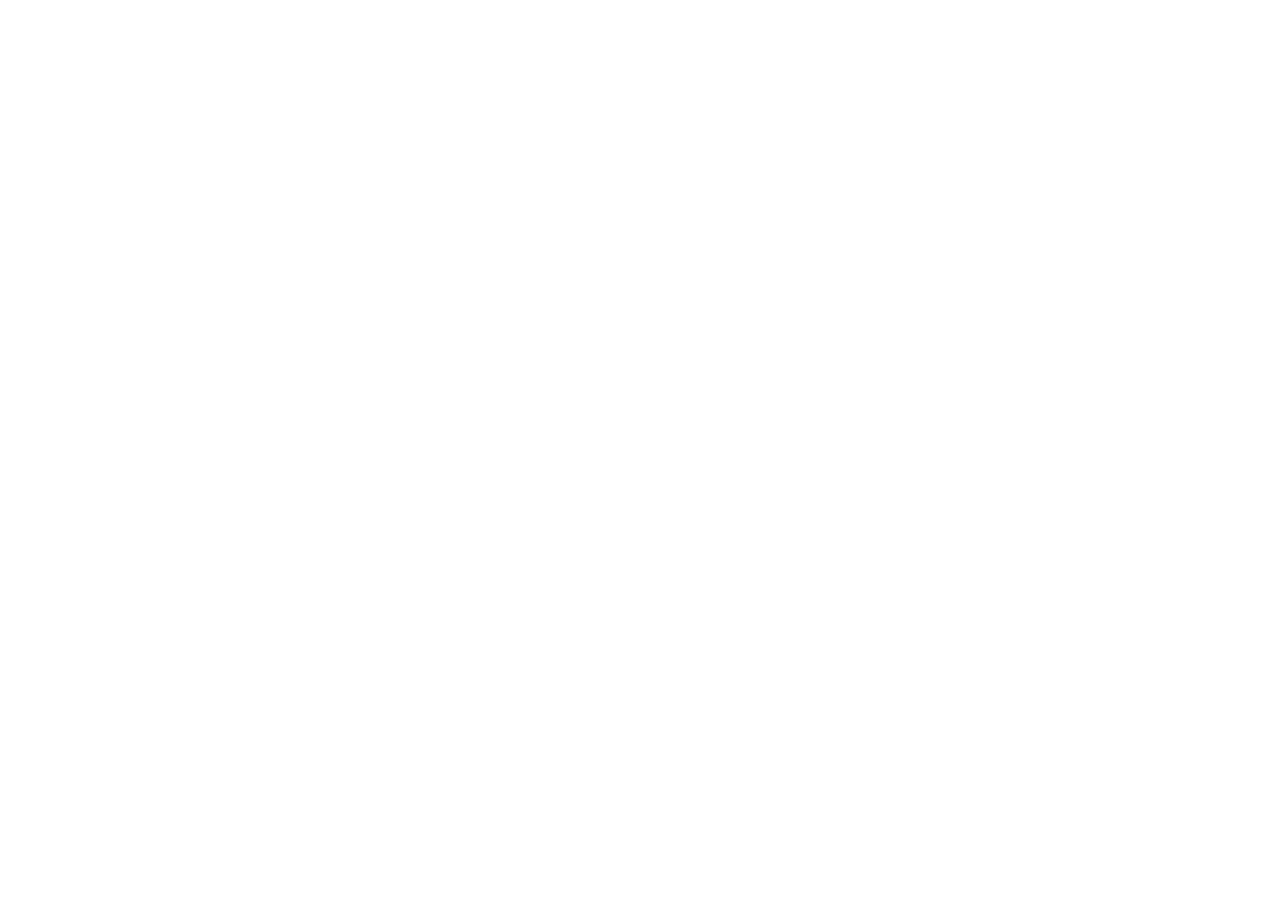
==== forgot.html @ 9d6dbe92 "facebook" ====
<!DOCTYPE html>
<html lang="en">
<head>
    <meta charset="UTF-8">
    <meta name="viewport" content="width=device-width, initial-scale=1.0">
    <title>Forgot Password</title>
</head>
<body>
    
</body>
</html>
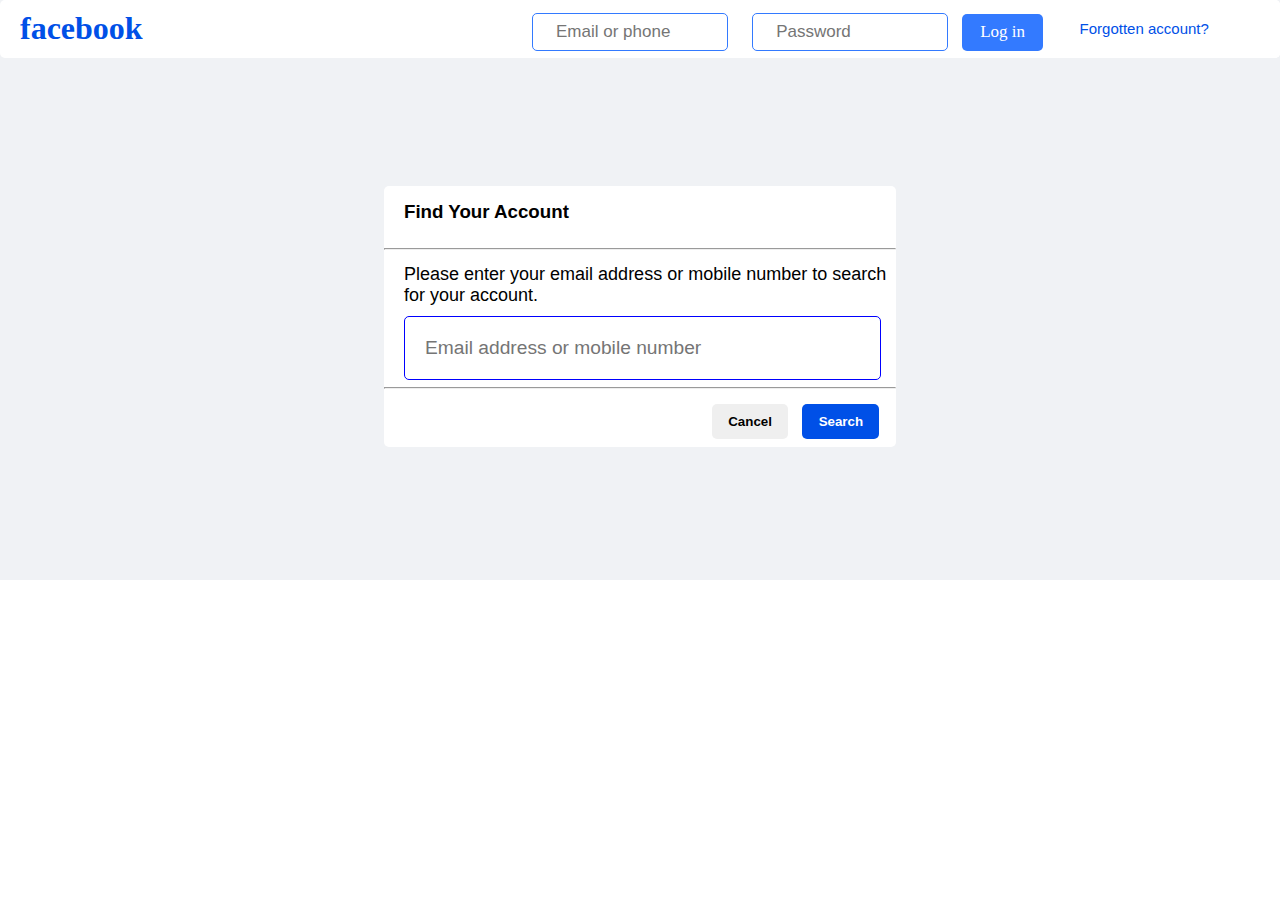
==== commit 7989b643: "update forgot page" ====
--- a/forgot.html
+++ b/forgot.html
@@ -4,8 +4,215 @@
     <meta charset="UTF-8">
     <meta name="viewport" content="width=device-width, initial-scale=1.0">
     <title>Forgot Password</title>
+    <style>
+        *{
+            margin: 0px;
+            padding: 0px;
+        }
+        .main{
+            height: 580px;
+            width: 100%;
+            float: left;
+            background-color: #f0f2f5;
+        }
+        .main1{
+            height: 10%;
+            width: 100%;
+            float: left;
+            border-radius: 5px;
+            background-color: white;
+        }
+
+        .h1{
+            height: 100%;
+            width: 40%;
+            float: left;
+            border-radius: 5px;
+            /* background-color: rgb(113, 125, 42); */
+        }
+        .h1 h1{
+            color: #0050e7;
+            font-family: Bahnschrift;
+            margin-top: 10px;
+            margin-left: 20px;
+        }
+        .form{
+            height: 100%;
+            width: 60%;
+            float: left;
+            border-radius: 5px;
+            background-color: white;
+        }
+        .h2{
+            height: 100%;
+            width: 70%;
+            float: left;
+            border-radius: 5px;
+            /* background-color: rgb(125, 42, 100); */
+        }
+            .form_input{
+            width: 35%;
+	        height: 30px;
+	        margin-top: 13px;
+            margin-left: 20px;
+            font-size: 17px;
+            border-radius: 5px;
+            text-indent: 20px;
+            font-family:sans-serif;
+            border: 0.8px solid #337AFF;
+            padding: 3px;
+        }
+
+        .btn_log{
+            width: 15%;
+	        height: 37px;
+	        margin-top: 2px;
+            margin-left: 10px;
+            background-color:#337AFF;
+            color: white;
+            cursor: pointer;
+            font-family: Bahnschrift SemiBold;
+            font-size: 17px;
+            border-radius: 5px;
+            border: none;
+            cursor: pointer;
+        }
+        .btn_log a{
+            text-decoration: none;
+            color: white;
+        }
+        
+
+        .h3{
+            height: 100%;
+            width: 30%;
+            float: left;
+            border-radius: 5px;
+            background-color:white;
+        }
+        .h3 p{
+            margin-top: 20px;
+            margin-left: 30px; 
+            font-family: sans-serif;
+            font-size: 15px; color:#0050e7; 
+            text-decoration: none;
+        }
+
+        .h3 a{
+            text-decoration: none;
+        }
+
+        .sec_div{
+            height: 45%;
+            width: 40%;
+            float: left;
+            background-color: white;
+            border-radius: 5px;
+            margin-left: 30%;
+            margin-top: 10%;
+        }
+
+        .d1{
+            height: 24%;
+            width: 100%;
+            float: left;
+            /* background-color: burlywood; */
+        }
+
+        .d1 h3{
+            margin-left: 20px;
+            margin-top: 15px;
+            font-family: sans-serif;
+
+        }
+        .d1 hr{
+            margin-top: 25px;
+        }
+
+        .d2{
+            height: 52%;
+            width: 100%;
+            float: left;
+            /* background-color: rgb(107, 43, 176); */
+        }
+
+        .d2 p{
+            font-size: 20px;
+            margin-left: 20px;
+            margin-top: 15px;
+            font-family: sans-serif;
+            font-size: 18px;
+        }
+
+        .d2 input{
+            font-family: sans-serif;
+            height: 10%;
+            width: 85%;
+            padding: 20px;
+            margin:10px 0px 0px 20px;
+            border-radius: 5px;
+            border: 0.5px solid blue;
+            font-size: larger;
+        }
+
+        .d2 hr{
+            margin-top: 7px;
+        }
+        .d3{
+            height: 24%;
+            width: 100%;
+            float: left;
+            /* background-color: rgb(43, 176, 45); */
+        }
+
+        .d3 button{
+            height: 20%;
+            width: 15%;
+            padding: 10px;
+            border-radius: 5px;
+            border: none;
+            margin-top: 20px;
+            font-family: sans-serif;
+            font-weight: bold;
+            cursor: pointer;
+        }
+
+    </style>
 </head>
 <body>
-    
+    <div class="main">
+        <div class="main1">
+            <div class="h1"><h1>facebook</h1></div>
+            <div class="form">
+            <div class="h2">
+                <form action="">
+                <input class="form_input" type="text" placeholder="Email or phone">
+                
+                <input class="form_input" type="text" placeholder="Password">
+
+                <button class="btn_log"><a href="login.html">Log in</a></button>
+            </form>
+            </div>
+            <div class="h3"><a href="forgot.html"><p>Forgotten account?</p></a></div>
+        </div>
+        </div>
+        <div class="sec_div">
+            <div class="d1"><h3>Find Your Account</h3><hr></div>
+            <div class="d2">
+                <p>Please enter your email address or mobile number to search <br>for your account.</p>
+
+                <form action="">
+                    <input type="text" placeholder="Email address or mobile number">
+                </form><hr>
+            </div>
+            <div class="d3">
+                <form action="">
+                    <button style="margin-left: 64%;">Cancel</button>
+                    <button style="margin-left: 10px; background-color: #0050e7; color: white;">Search</button>
+                </form>
+            </div>
+
+        </div>
+    </div>
 </body>
 </html>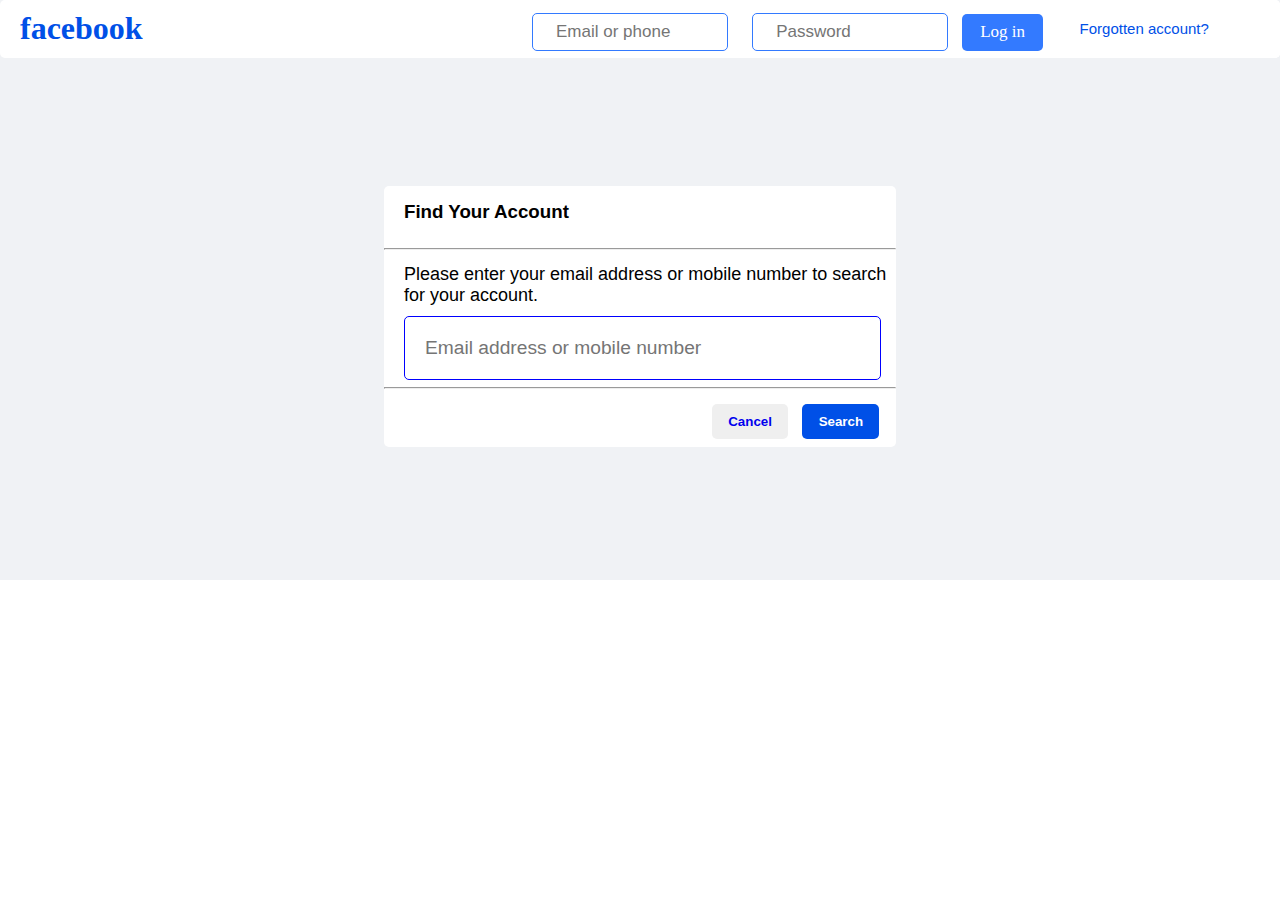
==== commit 10c27c76: "all update" ====
--- a/forgot.html
+++ b/forgot.html
@@ -175,6 +175,11 @@
             font-family: sans-serif;
             font-weight: bold;
             cursor: pointer;
+        }
+
+        .Cancel a{
+            text-decoration : none;
+            
         }
 
     </style>
@@ -207,7 +212,7 @@
             </div>
             <div class="d3">
                 <form action="">
-                    <button style="margin-left: 64%;">Cancel</button>
+                    <button class="Cancel" style="margin-left: 64%;"><a href="login.html">Cancel</a></button>
                     <button style="margin-left: 10px; background-color: #0050e7; color: white;">Search</button>
                 </form>
             </div>
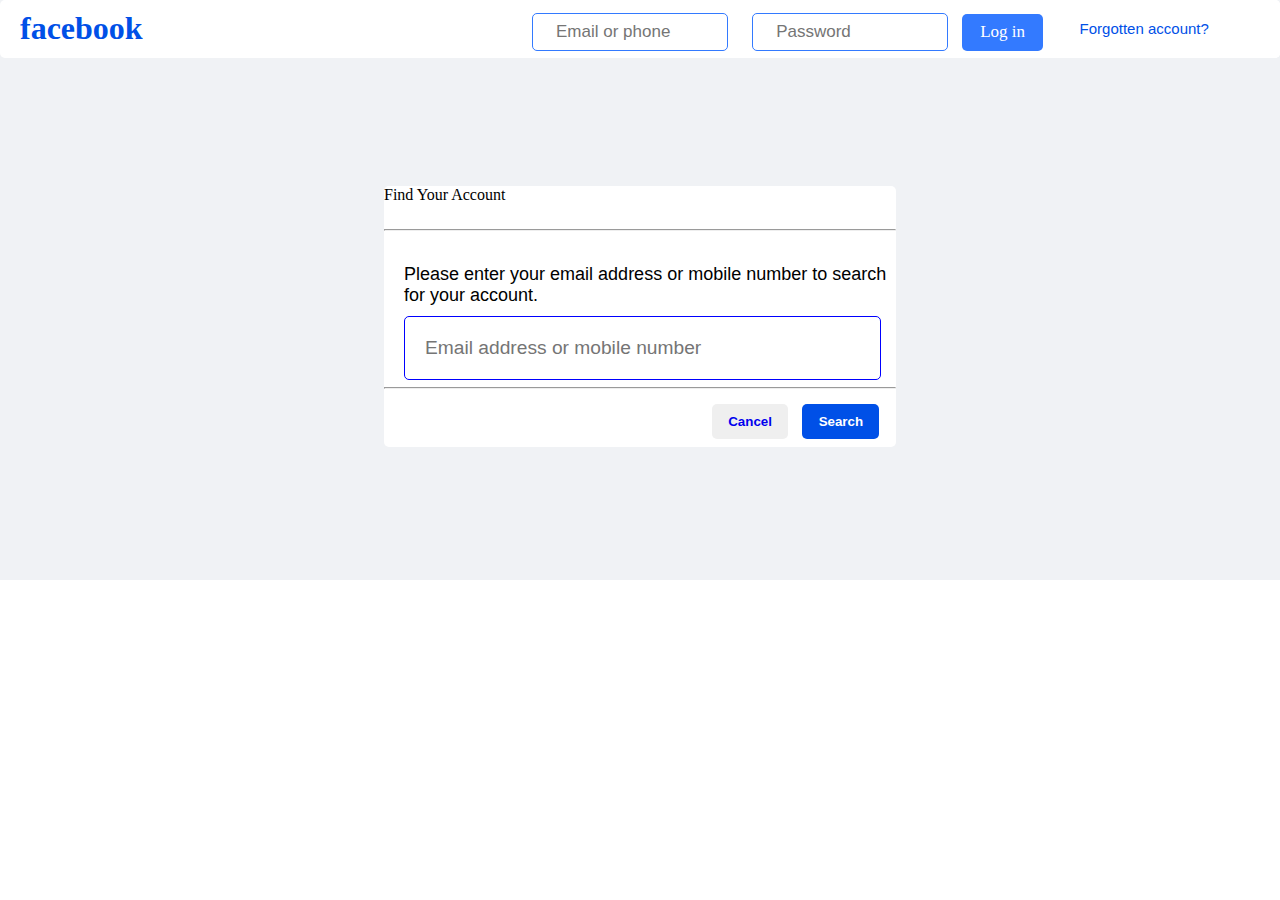
==== commit 916df65a: "update" ====
--- a/forgot.html
+++ b/forgot.html
@@ -4,215 +4,47 @@
     <meta charset="UTF-8">
     <meta name="viewport" content="width=device-width, initial-scale=1.0">
     <title>Forgot Password</title>
+    <link rel="stylesheet" href="fb.css">
+    <script src="validate.js" defer></script>
     <style>
         *{
             margin: 0px;
             padding: 0px;
         }
-        .main{
-            height: 580px;
-            width: 100%;
-            float: left;
-            background-color: #f0f2f5;
-        }
-        .main1{
-            height: 10%;
-            width: 100%;
-            float: left;
-            border-radius: 5px;
-            background-color: white;
-        }
-
-        .h1{
-            height: 100%;
-            width: 40%;
-            float: left;
-            border-radius: 5px;
-            /* background-color: rgb(113, 125, 42); */
-        }
-        .h1 h1{
-            color: #0050e7;
-            font-family: Bahnschrift;
-            margin-top: 10px;
-            margin-left: 20px;
-        }
-        .form{
-            height: 100%;
-            width: 60%;
-            float: left;
-            border-radius: 5px;
-            background-color: white;
-        }
-        .h2{
-            height: 100%;
-            width: 70%;
-            float: left;
-            border-radius: 5px;
-            /* background-color: rgb(125, 42, 100); */
-        }
-            .form_input{
-            width: 35%;
-	        height: 30px;
-	        margin-top: 13px;
-            margin-left: 20px;
-            font-size: 17px;
-            border-radius: 5px;
-            text-indent: 20px;
-            font-family:sans-serif;
-            border: 0.8px solid #337AFF;
-            padding: 3px;
-        }
-
-        .btn_log{
-            width: 15%;
-	        height: 37px;
-	        margin-top: 2px;
-            margin-left: 10px;
-            background-color:#337AFF;
-            color: white;
-            cursor: pointer;
-            font-family: Bahnschrift SemiBold;
-            font-size: 17px;
-            border-radius: 5px;
-            border: none;
-            cursor: pointer;
-        }
-        .btn_log a{
-            text-decoration: none;
-            color: white;
-        }
         
-
-        .h3{
-            height: 100%;
-            width: 30%;
-            float: left;
-            border-radius: 5px;
-            background-color:white;
-        }
-        .h3 p{
-            margin-top: 20px;
-            margin-left: 30px; 
-            font-family: sans-serif;
-            font-size: 15px; color:#0050e7; 
-            text-decoration: none;
-        }
-
-        .h3 a{
-            text-decoration: none;
-        }
-
-        .sec_div{
-            height: 45%;
-            width: 40%;
-            float: left;
-            background-color: white;
-            border-radius: 5px;
-            margin-left: 30%;
-            margin-top: 10%;
-        }
-
-        .d1{
-            height: 24%;
-            width: 100%;
-            float: left;
-            /* background-color: burlywood; */
-        }
-
-        .d1 h3{
-            margin-left: 20px;
-            margin-top: 15px;
-            font-family: sans-serif;
-
-        }
-        .d1 hr{
-            margin-top: 25px;
-        }
-
-        .d2{
-            height: 52%;
-            width: 100%;
-            float: left;
-            /* background-color: rgb(107, 43, 176); */
-        }
-
-        .d2 p{
-            font-size: 20px;
-            margin-left: 20px;
-            margin-top: 15px;
-            font-family: sans-serif;
-            font-size: 18px;
-        }
-
-        .d2 input{
-            font-family: sans-serif;
-            height: 10%;
-            width: 85%;
-            padding: 20px;
-            margin:10px 0px 0px 20px;
-            border-radius: 5px;
-            border: 0.5px solid blue;
-            font-size: larger;
-        }
-
-        .d2 hr{
-            margin-top: 7px;
-        }
-        .d3{
-            height: 24%;
-            width: 100%;
-            float: left;
-            /* background-color: rgb(43, 176, 45); */
-        }
-
-        .d3 button{
-            height: 20%;
-            width: 15%;
-            padding: 10px;
-            border-radius: 5px;
-            border: none;
-            margin-top: 20px;
-            font-family: sans-serif;
-            font-weight: bold;
-            cursor: pointer;
-        }
-
-        .Cancel a{
-            text-decoration : none;
-            
-        }
 
     </style>
 </head>
 <body>
-    <div class="main">
-        <div class="main1">
-            <div class="h1"><h1>facebook</h1></div>
-            <div class="form">
-            <div class="h2">
-                <form action="">
-                <input class="form_input" type="text" placeholder="Email or phone">
+    <div class="forgot_main">
+        <div class="forgot_main1">
+            <div class="forgot_h1"><h1>facebook</h1></div>
+            <div class="forgot_form">
+            <div class="forgot_h2">
+                <form action=" " id="loginForm" >
+                <input class="forgot_form_input" id="username" type="text" placeholder="Email or phone">
                 
-                <input class="form_input" type="text" placeholder="Password">
+                <input class="forgot_form_input" id="password" type="password" placeholder="Password">
 
-                <button class="btn_log"><a href="login.html">Log in</a></button>
+                <button class="forgot_btn_log" type="submit">Log in</button>
+                <!-- <a href="index.html">Log in</a> -->
             </form>
             </div>
-            <div class="h3"><a href="forgot.html"><p>Forgotten account?</p></a></div>
+            <div class="forgot_h3"><a href="forgot.html"><p>Forgotten account?</p></a></div>
         </div>
         </div>
-        <div class="sec_div">
-            <div class="d1"><h3>Find Your Account</h3><hr></div>
-            <div class="d2">
+        <div class="forgot_sec_div">
+            <div class="forgot_d1"><h3">Find Your Account</h3><hr></div>
+            <div class="forgot_d2">
                 <p>Please enter your email address or mobile number to search <br>for your account.</p>
 
-                <form action="">
-                    <input type="text" placeholder="Email address or mobile number">
+                <form action="" id="searchForm" onsubmit="return validateForm()">
+                    <input type="text" id="searchInput" placeholder="Email address or mobile number">
                 </form><hr>
             </div>
-            <div class="d3">
+            <div class="forgot_d3">
                 <form action="">
-                    <button class="Cancel" style="margin-left: 64%;"><a href="login.html">Cancel</a></button>
+                    <button class="forgot_Cancel" style="margin-left: 64%;"><a href="index.html">Cancel</a></button>
                     <button style="margin-left: 10px; background-color: #0050e7; color: white;">Search</button>
                 </form>
             </div>
--- a/fb.css
+++ b/fb.css
@@ -0,0 +1,855 @@
+/* index.html */
+
+.index_form_input {
+    width: 90%;
+    height: 40px;
+    margin-top: 13px;
+    margin-left: 20px;
+    font-family: inherit;
+    font-size: 20px;
+    border-radius: 5px;
+    text-indent: 20px;
+    font-family: sans-serif;
+    border: 0.8px solid #337AFF;
+    padding: 3px;
+}
+.index_form_input1 {
+    width: 92%;
+    height: 50px;
+    margin-top: 20px;
+    margin-left: 20px;
+    font-family: inherit;
+    background-color:#337AFF;
+    color: white;
+    cursor: pointer;
+    font-family: Bahnschrift SemiBold;
+    font-size: 20px;
+    border: none;
+    border-radius: 5px;
+}
+.index_hr {
+    background-color: silver;
+    margin-left: 20px;
+    margin-right: 20px;
+    margin-top: 20px;
+}
+.index_btn_create {
+    width: 48%;
+    height: 50px;
+    margin-top: 30px;
+    margin-left: 110px;
+    background-color: #02a400;
+    color: white;
+    cursor: pointer;
+    font-family: Bahnschrift SemiBold;
+    font-size: 17px;
+    border-radius: 5px;
+    border: none;
+}
+.index_link {
+    color: white;
+    text-decoration: none;
+}
+
+/* create.html */
+
+.create_div_main{
+    background-color:white;
+    float: left; margin-top:70px;
+    height: 85%; width: 35%;
+    margin-left: 32%;
+    border-radius:5px;
+}
+.create_div1{
+ float: left;
+    width: 100%; height: 14%;
+}
+.create_div1 hr{
+    margin-top: 10px;
+}
+
+
+.create_div2{
+    float: left;
+    width: 100%; height: 20%;
+}
+
+.create_form_input{
+    width: 90%;
+    height: 30px;
+    margin-top: 13px;
+    margin-left: 20px;
+    font-family: inherit;
+    font-size: 17px;
+    border-radius: 5px;
+    text-indent: 20px;
+    font-family:sans-serif;
+    border: 0.8px solid #337AFF;
+    padding: 3px;
+}
+
+.create_div3{
+    float: left;
+    width: 100%; height: 14%;
+}
+
+.create_div3 label{
+    margin-left: 20px;
+
+}
+.create_div3 select{
+    width: 26%;
+    height: 40px;
+    margin-top: 13px;
+    margin-left: 20px;
+    font-size: 17px;
+    border-radius: 5px;
+    font-family:sans-serif;;
+    border: 0.8px solid #337AFF;
+    padding: 3px;
+}
+
+.create_div4{
+
+    float: left;
+    width: 100%; height: 12%;
+}
+
+.create_div4 input{
+    width: 40%;
+    height: 30px;
+    margin-top: 13px;
+    margin-left: 19px;
+    font-family: inherit;
+    font-size: 17px;
+    border-radius: 5px;
+    text-indent: 20px;
+    font-family:sans-serif;;
+    border: 0.8px solid #337AFF;
+    padding: 3px;
+
+}
+
+.create_div5{
+    float: left;
+    width: 100%; height: 14%;
+}
+.create_div5 label{
+    margin-left: 10px;
+}
+.create_Gender{
+    border: 0.5px solid #337AFF; 
+    border-radius: 5px; margin-top: 
+    10px;margin-left: 19px;padding:2px;  
+    height: 50%; width: 25%; 
+    float: left;background-color: white
+}
+
+.create_div6{
+    float: left;
+    width: 90%; height: 24%;
+    margin-left: 20px;
+}
+.create_div6 p{
+    font-size: small;
+    margin-top: 5px;
+}
+.create_div6 p a{
+    color: #0f3987;
+    text-decoration: none;
+}
+
+
+.create_btn_create{
+width: 48%;
+height: 35px;
+margin-top: 10px;
+margin-left: 110px;
+background-color: #02a400;
+
+font-size: 17px;
+border-radius: 5px;
+border: none;
+}
+.create_btn_create a{
+text-decoration: none;
+cursor: pointer;
+font-family: Bahnschrift SemiBold;
+font-size: 17px;
+text-decoration: none;
+cursor: pointer;
+font-family: Bahnschrift SemiBold;
+color: white;
+font-weight: bold;
+}
+
+/* forgot.html */
+
+.forgot_main{
+    height: 580px;
+    width: 100%;
+    float: left;
+    background-color: #f0f2f5;
+}
+.forgot_main1{
+    height: 10%;
+    width: 100%;
+    float: left;
+    border-radius: 5px;
+    background-color: white;
+}
+
+.forgot_h1{
+    height: 100%;
+    width: 40%;
+    float: left;
+    border-radius: 5px;
+    /* background-color: rgb(113, 125, 42); */
+}
+.forgot_h1 h1{
+    color: #0050e7;
+    font-family: Bahnschrift;
+    margin-top: 10px;
+    margin-left: 20px;
+}
+.forgot_form{
+    height: 100%;
+    width: 60%;
+    float: left;
+    border-radius: 5px;
+    background-color: white;
+}
+.forgot_h2{
+    height: 100%;
+    width: 70%;
+    float: left;
+    border-radius: 5px;
+    /* background-color: rgb(125, 42, 100); */
+}
+    .forgot_form_input{
+    width: 35%;
+    height: 30px;
+    margin-top: 13px;
+    margin-left: 20px;
+    font-size: 17px;
+    border-radius: 5px;
+    text-indent: 20px;
+    font-family:sans-serif;
+    border: 0.8px solid #337AFF;
+    padding: 3px;
+}
+
+.forgot_btn_log{
+    width: 15%;
+    height: 37px;
+    margin-top: 2px;
+    margin-left: 10px;
+    background-color:#337AFF;
+    color: white;
+    cursor: pointer;
+    font-family: Bahnschrift SemiBold;
+    font-size: 17px;
+    border-radius: 5px;
+    border: none;
+    cursor: pointer;
+}
+.forgot_btn_log a{
+    text-decoration: none;
+    color: white;
+}
+
+
+.forgot_h3{
+    height: 100%;
+    width: 30%;
+    float: left;
+    border-radius: 5px;
+    background-color:white;
+}
+.forgot_h3 p{
+    margin-top: 20px;
+    margin-left: 30px; 
+    font-family: sans-serif;
+    font-size: 15px; color:#0050e7; 
+    text-decoration: none;
+}
+
+.forgot_h3 a{
+    text-decoration: none;
+}
+
+.forgot_sec_div{
+    height: 45%;
+    width: 40%;
+    float: left;
+    background-color: white;
+    border-radius: 5px;
+    margin-left: 30%;
+    margin-top: 10%;
+}
+
+.forgot_d1{
+    height: 24%;
+    width: 100%;
+    float: left;
+    /* background-color: burlywood; */
+}
+
+.forgot_d1 h3{
+    margin-left: 20px;
+    margin-top: 15px;
+    font-family: sans-serif;
+
+}
+.forgot_d1 hr{
+    margin-top: 25px;
+}
+
+.forgot_d2{
+    height: 52%;
+    width: 100%;
+    float: left;
+    /* background-color: rgb(107, 43, 176); */
+}
+
+.forgot_d2 p{
+    font-size: 20px;
+    margin-left: 20px;
+    margin-top: 15px;
+    font-family: sans-serif;
+    font-size: 18px;
+}
+
+.forgot_d2 input{
+    font-family: sans-serif;
+    height: 10%;
+    width: 85%;
+    padding: 20px;
+    margin:10px 0px 0px 20px;
+    border-radius: 5px;
+    border: 0.5px solid blue;
+    font-size: larger;
+}
+
+.forgot_d2 hr{
+    margin-top: 7px;
+}
+.forgot_d3{
+    height: 24%;
+    width: 100%;
+    float: left;
+    /* background-color: rgb(43, 176, 45); */
+}
+
+.forgot_d3 button{
+    height: 20%;
+    width: 15%;
+    padding: 10px;
+    border-radius: 5px;
+    border: none;
+    margin-top: 20px;
+    font-family: sans-serif;
+    font-weight: bold;
+    cursor: pointer;
+}
+
+.forgot_Cancel a{
+    text-decoration : none;
+    
+}
+
+/* main.html */
+
+.main{
+    height:60px;
+    width: 100%;
+    float: left;
+    /* background-color:orange; */
+    position: sticky;
+    /* position: fixed; */
+
+}
+
+
+.head1{
+    height: 100%;
+    width: 25%;
+    float: left;
+    /* background-color: antiquewhite; */
+}
+.f-icon{
+    height: 100%;
+    width: 25%;
+    float: left;
+    background-color:white;
+}
+.f-icon i{
+    font-size: 40px;
+    margin: 10px 0px 0px 20px;
+    color: #0050e7;
+}
+
+.search{
+    height: 100%;
+    width: 75%;
+    float: left;
+    background-color:white;
+}
+
+.search input{
+    padding: 10px;
+    border-radius: 25px;
+    height: 70%;
+    width: 95%;
+    background-color: #f0f2f5;
+    border: none;
+    margin-top: 9px;
+    margin-left: 10px;
+    font-family: sans-serif;
+    text-align: center;
+}
+
+.search i{
+    position: absolute;
+    margin-left: 25px;
+    margin-top: 22px;
+}
+
+.head2{
+    height: 100%;
+    width: 55%;
+    float: left;
+    /* background-color: rgb(29, 175, 53); */
+}
+.head2 li{
+    /* color: white; */
+    display: inline-block;
+    margin-left: 70px;
+    margin-top: 18px;
+    font-size: 25px;
+    background-color: transparent;
+    height: 40px;
+    width: 40px;
+    border-radius: 50%;
+    cursor: pointer;
+/* border: 2px solid orange; */
+}
+
+.head3{
+    height: 100%;
+    width: 20%;
+    float: left;
+    /* background-color: rgb(199, 124, 27); */
+}
+.h3d{
+    height: 100%;
+    width: 75%;
+    /* background-color: aqua; */
+    float: left;
+}
+
+.h3d li{
+    display: inline-block;
+    margin-left: 20px;
+    margin-top: 18px;
+    font-size: 25px;
+    background-color: transparent;
+    height: 40px;
+    width: 40px;
+    border-radius: 50%;
+    cursor: pointer;
+    /* color: #0050e7; */
+}
+
+.h3p{
+    height: 100%;
+    width: 25%;
+    /* background-color: rgb(74, 9, 158); */
+    float: left;
+}
+.pimage{
+    height: 50px;
+    width: 50px;
+    float: left;
+    border-radius: 50px;
+    /* background-color:pink; */
+    background-image: url(v.jfif);
+    background-size: 100% 100%;
+    margin: 5px 0px 0px 9px;
+
+}
+
+.container{
+    height: 560px;
+    float: left;
+    width: 100%;
+    background-color:pink;
+    display: flex;
+}
+
+
+.d1{
+    height: 100%;
+    width: 25%;
+    float: left;
+    background-color:#14bda4;
+    overflow-y:scroll;
+    display: block;
+}
+.d1-h1{
+    height: 10%;
+    width: 100%;
+    float: left;
+    background-color:#f0f2f5;
+    margin: 0px 0px 0px 0px;
+}
+ 
+.d1-pimg{
+    height: 60%;
+    width: 10%;
+    float: left;
+    background-color:#f0f2f5;
+    margin: 15px 0px 0px 20px;
+    border-radius: 50%;
+    background-image: url(v.jfif);
+    background-size: 100% 100%;
+}
+.d1-pimg h1{
+    font-size: medium;
+}
+
+.d1-pname{
+    height: 100%;
+    width: 74%;
+    float: left;
+    background-color: #f0f2f5;
+    margin: 0px 0px 0px 0px;
+}
+
+.d1-pname h4{
+    font-family: sans-serif;
+    margin: 25px 0px 0px 20px;
+}
+
+.d1-li{
+    height:100%;
+    width: 100%;
+    float: left;
+    background-color: #f0f2f5;
+}
+
+.sign-out{
+    height: 8%;
+    width: 100%;
+    background-color: #f0f2f5; ;
+    float: left;
+    text-decoration: none;
+}
+
+.d2{
+    height: 100%;
+    width: 50%;
+    float: left;
+    /* margin-top: 60px; */
+    /* border-radius: 5px; */
+    background-color:#f0f2f5 ;
+    overflow-y: scroll;
+}
+
+.d2-top{
+    height: 25%;
+    width: 75%;
+    float: left;
+    margin: 20px 0px 0px 80px;
+    border-radius: 10px;
+    background-color: white;
+}
+
+.d2-p{
+    height: 40%;
+    width: 100%;
+    float: left;
+    margin-top: 10px;
+    background-color:white;
+}
+
+.d2-p1{
+    height: 80%;
+    width: 8%;
+    float: left;
+    margin: 6px 0px 0px 15px;
+    /* background-color: beige; */
+    background-image: url(v.jfif);
+    background-size: 100% 100%;
+    border-radius: 50px;
+}
+
+.d2-p2{
+    height: 100%;
+    width: 84%;
+    float: left;
+    margin-left: 9px;
+    background-color:white;
+
+}
+
+.d2-p2 input{
+    height: 60%;
+    width: 95%;
+    font-family:sans-serif;
+    font-size: 18px;
+    border-radius: 40px;
+    background-color: #f0f2f5;
+    border: none;
+    margin: 13px 0px 0px 3px;
+    padding-left: 15px;
+}
+/* .d2-p2 input ::placeholder{
+    margin-left: 20px;
+} */
+
+.hr1{
+    height: 1px;
+    width: 95%;
+    float: left;
+    background-color:gray ;
+    margin: 10px 0px 0px 10px;
+}
+
+.lpf{
+    height: 35%;
+    width: 100%;
+    float: left;
+    margin-top: 10px;
+    /* background-color: rgb(62, 113, 172); */
+}
+
+.lpf1{
+    height: 70%;
+    width: 26%;
+    cursor: pointer;
+    float: left;
+    margin:  10px 0px 0px 40px;
+    border-radius: 5px;
+    background-image: url(live\ video.png);
+    background-color: bisque;
+    background-size: 100% 100%;
+}
+
+.lpf2{
+    height: 70%;
+    width: 26%;
+    cursor: pointer;
+    float: left;
+    margin: 10px 0px 0px 20px;
+    border-radius: 5px;
+    background-image: url(photo\ video.png);
+    background-color: bisque;
+    background-size: 100% 100%;
+}
+
+.lpf3{
+    height: 70%;
+    width: 26%;
+    cursor: pointer;
+    float: left;
+    margin: 10px 0px 0px 20px;
+    border-radius: 5px;
+    background-image: url(feeling.png);
+    background-color: bisque;
+    background-size: 100% 100%;
+}
+
+
+
+
+.lpf1:hover,
+.lpf2:hover,
+.lpf3:hover {
+background-color: gray; /* Example effect */
+}
+
+.lpf1:hover,
+.lpf2:hover,
+.lpf3:hover {
+opacity: 0.2; /* Example effect */
+}
+
+
+
+
+.li-image{
+    height: 8%;
+    cursor: pointer;
+    width: 100%;
+    float: left;
+
+    /* background-color:#f0f2f5; */
+}
+
+.li-image1{
+    height: 8%;
+    cursor: pointer;
+    width: 100%;
+    float: left;
+    /* background-color: #f0f2f5; */
+}
+
+.d2-post{
+    height: 900px;
+    width: 75%;
+    float: left;
+    margin: 20px 0px 0px 80px;
+    border-radius: 10px;
+    background-color: white;
+}
+
+.post-head{
+    height: 6%;
+    width: 100%;
+    float: left;
+    /* background-color: #14bda4; */
+    margin-top: 10px;
+}
+
+.post-pro{
+    height: 80%;
+    width: 8%;
+    float: left;
+    margin: 6px 0px 0px 15px;
+    /* background-color: beige; */
+    /* background-size: 100% 100%; */
+    border-radius: 50px;
+    overflow: hidden; /* Hide any overflow */
+    position: relative;
+}
+
+.post-pro img {
+    width: 100%;
+    height: 100%;
+    object-fit: cover; /* Ensure the image covers the div without distortion */
+}
+
+.pro-name{
+    width: 80%;
+    height: 100%;
+    float: left;
+    /* background-color:yellow; */
+    margin-left: 5px;
+}
+
+.pro-name h4{
+    font-family:sans-serif;
+    margin-top: 10px;
+}
+
+.post-image1{
+    height: 80%;
+    width: 100%;
+    float: left;
+    background-image: url(rohit.jfif);
+    background-color: black;
+    background-size: 100% 100%;
+    object-fit: cover;
+}
+
+.post-image2{
+    height: 80%;
+    width: 100%;
+    float: left;
+    background-image: url(mahi.jfif);
+    background-color: black;
+    background-size: 100% 100%;
+    object-fit: cover;
+}
+
+.post-image3{
+    height: 80%;
+    width: 100%;
+    float: left;
+    background-image: url(hardik.jfif);
+    background-color: black;
+    background-size: 100% 100%;
+    object-fit: cover;
+}
+
+.post-image4{
+    height: 80%;
+    width: 100%;
+    float: left;
+    background-image: url(bumrah.jfif);
+    background-color: black;
+    background-size: 100% 100%;
+    object-fit: cover;
+}
+
+.post-image5{
+    height: 80%;
+    width: 100%;
+    float: left;
+    background-image: url(jadeja.jfif);
+    background-color: black;
+    background-size: 100% 100%;
+    object-fit: cover;
+}
+
+.post-image6{
+    height: 80%;
+    width: 100%;
+    float: left;
+    background-image: url(pant.jfif);
+    background-color: black;
+    background-size: 100% 100%;
+    object-fit: cover;
+}
+
+.comment{
+    height: 8%;
+    width: 100%;
+    float: left;
+    background-color: #14bda4;
+    background-image: url(like.png);
+    background-size: 100% 100%;
+}
+
+.d3{
+    height: 100%;
+    width: 30%;
+    float: left;
+    background-color:yellow;
+    overflow-y: scroll;
+}
+
+.d3-add1{
+    height: 33.33%;
+    width: 100%;
+    float: left;
+    background-color:#f0f2f5;
+}
+
+.d3-add2{
+    height: 33.33%;
+    width: 100%;
+    float: left;
+    background-color:#f0f2f5;
+}
+
+.d3-add3{
+    height: 33.33%;
+    width: 100%;
+    float: left;
+    background-color:#f0f2f5;
+}
+
+.add1-p{
+    height: 80%;
+    width: 80%;
+    float: left;
+    background-color: #0050e7;
+    margin: 18px 0px 0px 40px;
+
+}
+
+.menu_option li{
+    color: #0050e7;
+}